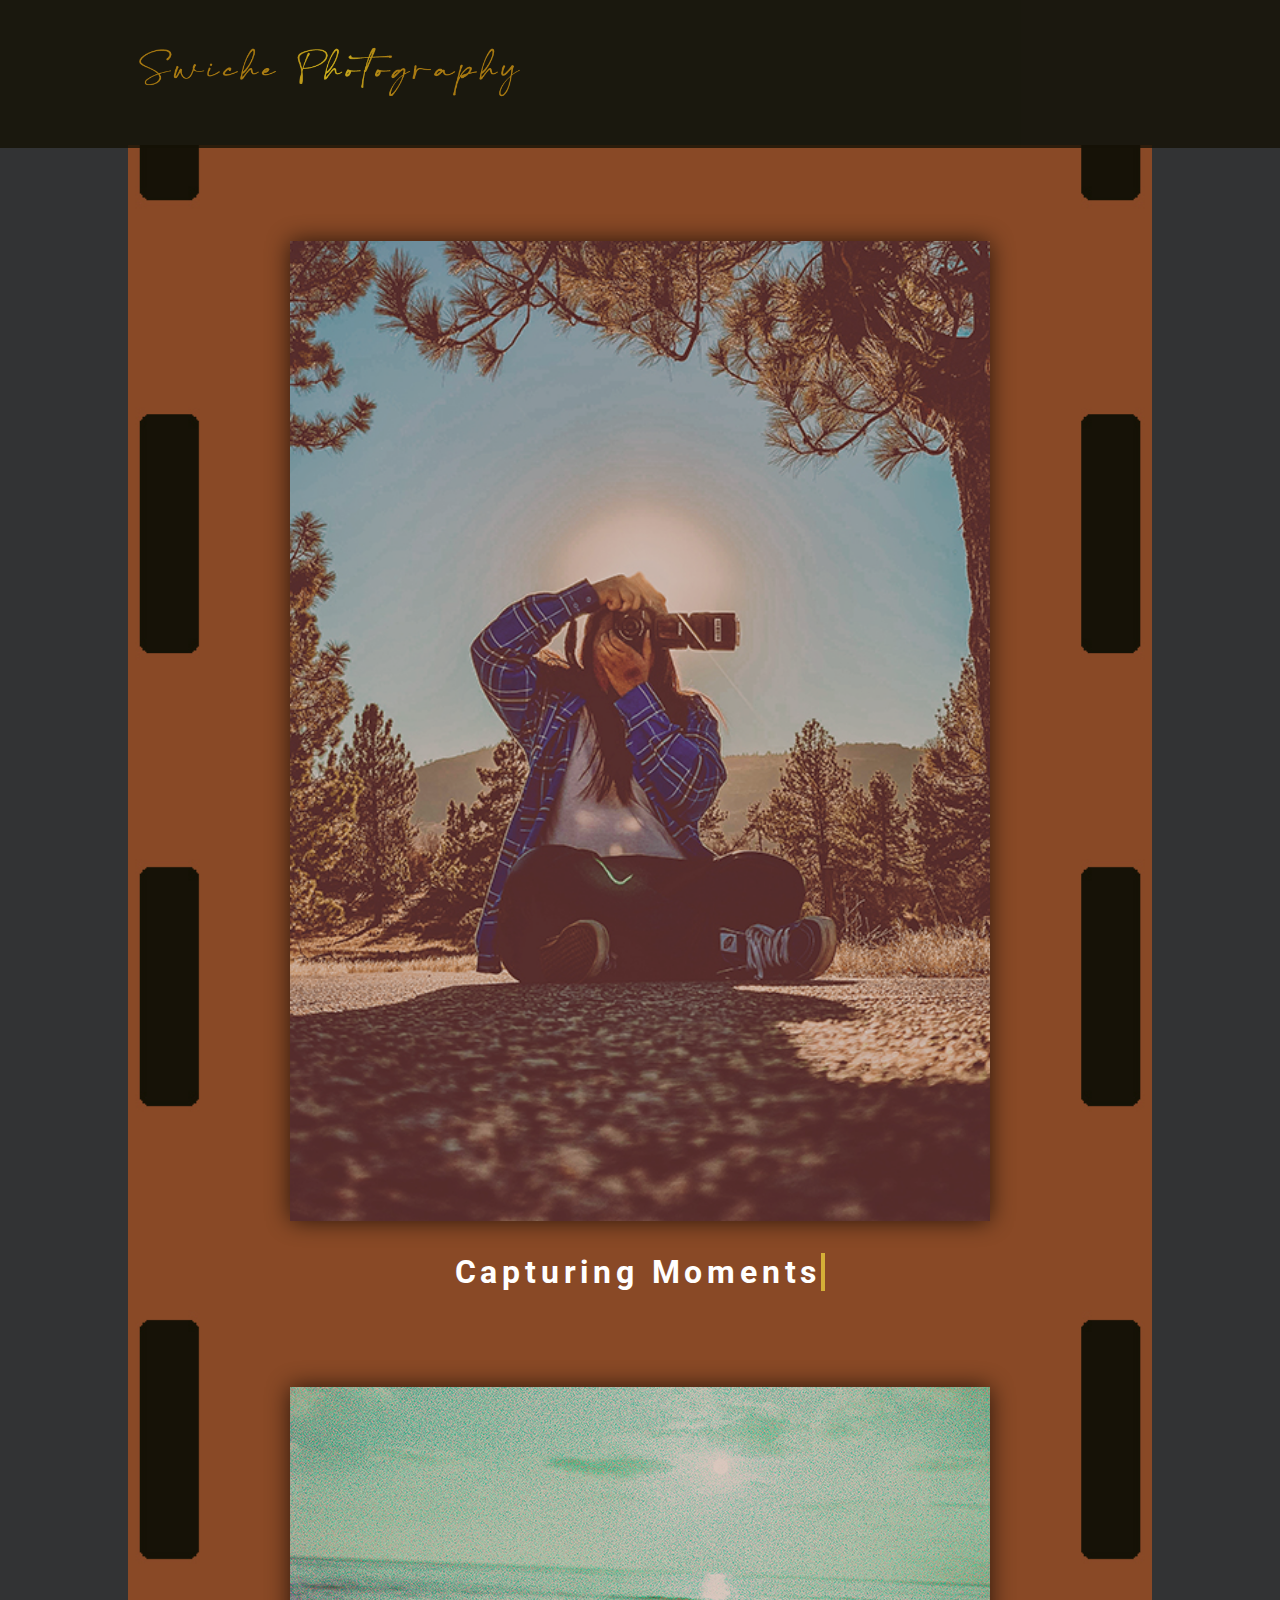
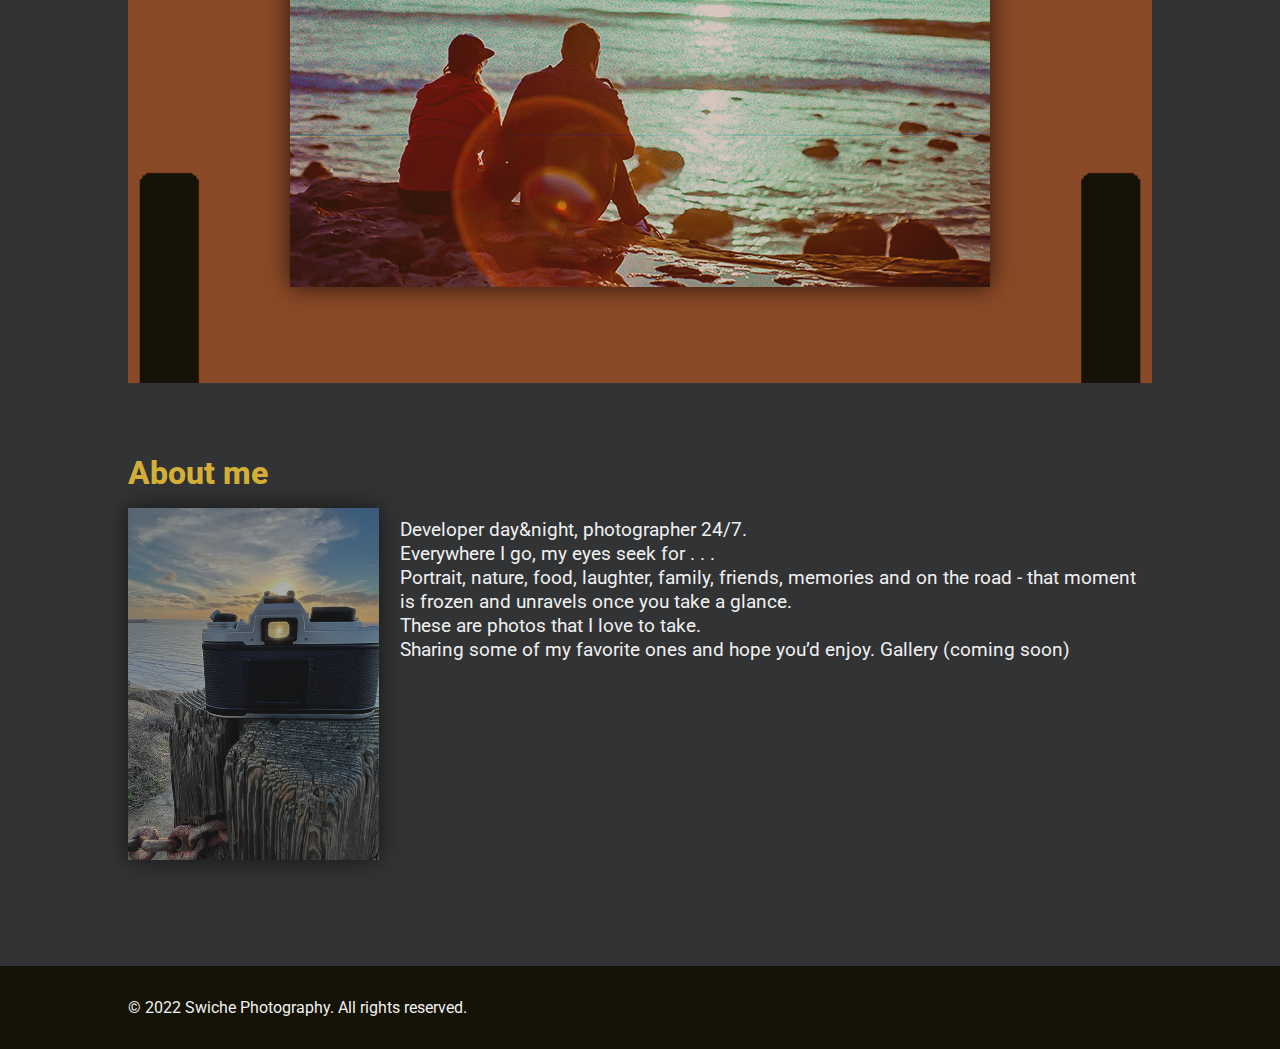
==== index.html @ 26e1f1cb "initial home page updates" ====
<!DOCTYPE html>
<html lang="en">
<head>
    <meta charset="UTF-8">
    <meta http-equiv="X-UA-Compatible" content="IE=edge">
    <meta name="viewport" content="width=device-width, initial-scale=1.0">
    <title>Swiche Photography</title>

    <!-- CSS -->
    <link rel="stylesheet" href="/assets/styles/styles.css">
    <link rel="icon"  type="image/png" href="/assets/img/favicon/favicon.ico">
    <!-- FONT CSS -->
    <link rel="preconnect" href="https://fonts.googleapis.com">
    <link rel="preconnect" href="https://fonts.gstatic.com" crossorigin>
    <link href="https://fonts.googleapis.com/css2?family=Roboto&family=Caveat+Brush" rel="stylesheet">
    <!-- <link href="https://fonts.googleapis.com/css2?family=Caveat+Brush&family=Roboto:wght@300&display=swap" rel="stylesheet"> -->
</head>
<body>
    <!-- Navigation -->
    <div id="navigation">
       <div class="container">
            <div class="logo">
                <img id="logo" src="/assets/img/logo-700-by-250.png" alt="Swiche Photography logo">
            </div>
            <!-- <div id="menu">
                <img src="/assets/img/mobile-menu.png" alt="" id="mobile-menu"> 
                <ul id="desktop-menu">
                    <li>Home</li>
                    <li>About</li>
                    <li>Gallery</li>
                    <li>Contact Me</li>
                </ul>
            </div> -->
       </div>
    </div>

    <div class="content-container">
         <!-- film vertical scroll -->
        <div class="banner-container">
            <div class="film-banner-container">
                <!-- <img src="/assets/img/film-strip-top-banner.jpg" alt=""> -->
                <div class="pic">
                    <div class="pic-col">
                        <img src="/assets/img/cherr-home.jpg" alt="">
                         <h1 class="intro-title">Capturing Moments</h1>
                    </div>
                    <div class="pic-col">
                         <img src="/assets/img/view-moments.jpg" alt="">
                    </div>
                   
                </div>
            </div>
        </div>
        <!-- content -->
        <div class="about-me">
            <div class="about-me-container">
                <div class="col">
                    <h2>About me</h2>
                    <p><img id="about-me-pic" src="/assets/img/nikon-film.jpg" alt="film"></p>
                </div>
                <div class="col">
                    <p>Developer day&night, photographer 24/7. <br>
                    Everywhere I go, my eyes seek for . . . <br>
                    Portrait, nature, food, laughter, family, friends, memories and on the road - that moment is frozen and unravels once you take a glance. <br>
                    These are photos that I love to take. <br>
                    Sharing some of my favorite ones and hope you’d enjoy. Gallery (coming soon)</p>
                </div>
                
                
            </div>
        </div>
    </div>

    <footer>
        <div>
             © 2022 Swiche Photography. All rights reserved.
        </div>
    </footer>
   
</body>
</html>
---- assets/styles/styles.css ----
:root {
  --main-bg-color: #151206;
  --gold: #d4af37;
  --brown: #894927;
}

* {
    margin: 0;   
}

body {
    background: #323334;
    color: #f0f0f0;
    font-family: 'Roboto', sans-serif;
}

#navigation {
    background: #151206;
    display: flex;
    align-items: center;
    position: fixed;
    width: 100%;
    opacity: 0.8;
}

#logo {
    max-width: 100%;
    height: 9rem;
}


.logo {
  flex: 1 1 auto;
}

#mobile-menu {
    display: none !important;
}

#menu > ul {
  display: flex;
  list-style-type: none;
  align-items: center;
  justify-content: center;
  margin: 0 1.3rem;
}

#menu > ul > li {
  margin: 0 1rem;
  display: flex;
}

.container {
    width: 80%;
    margin: 0 auto;
}

.banner-container {
  display: flex;
  justify-content: center;
  position: relative;
  top: 145px;
  z-index: -1;
}


.film-banner-container {
    background-image:  url('/assets/img/film-strip-top-banner-brown.jpg');
    min-height: 150vh;
    background-position: center;
    background-repeat: no-repeat;
    background-size: cover;
    position: relative;
    width: 80%;
    display: flex;
    justify-content: center ;
}


.pic {
  display: flex;
  margin: 2rem 0;
  flex-direction: column;
}

.pic-col {
  justify-content: center;
  display: flex;
  flex-direction: column;
  margin: 2rem 0;
}

.pic-col > img {
  margin: 2rem 0;
  opacity: 0.7;
  filter: drop-shadow(0 0 0.75rem #000);
}

.intro-title  {
  color: #fff;
  overflow: hidden; 
  border-right: .15em solid var(--gold); 
  white-space: nowrap; 
  margin: 0 auto; 
  letter-spacing: .15em; 
  animation: 
    typing 3.5s steps(30, end),
    blink-caret .5s step-end infinite;
  font-size: 2rem;
}

/* The typing effect */
@keyframes typing {
  from { width: 0 }
  to { width: 100% }
}

/* The typewriter cursor effect */
@keyframes blink-caret {
  from, to { border-color: transparent }
  50% { border-color: var(--gold) }
}

.about-me {
  display: flex;
  flex-direction: column;
  position: relative;
  top: 200px;
  /* background: var(--main-bg-color); */
  z-index: -1;
}

.about-me-container {
  margin: 0 auto;
  width:80%;
  display: flex;
  flex-direction: row;
  gap: 2%;
}
#about-me-pic {
  width: auto;
  height: 22rem;
  filter: drop-shadow(0 0 0.75rem #000);
  opacity: 0.6;
}

.col:nth-child(2) {
  margin: 5rem 0;
}

.col > h2 {
  font-weight: 800;
  color: var(--gold);
  margin: 1rem 0;
  font-size: 2rem;
}
.col > p {
  line-height: 1.5rem;
  font-size: 1.2rem;
}

footer {
  background: #151206;
  position: relative;
  top: 300px;
  padding: 2rem 0;
}
footer > div {
  display: flex;
  margin: 0 auto;
  width:80%;
}

@media only screen and (max-width:500px) {
  .about-me-container {
      flex-direction: column;
    }
}

@media only screen and (min-width:320px) and (max-width: 1024px)  {  
    /* #desktop-menu {
        display: none !important;
    }
    #mobile-menu {
        
        display: flex !important;
        width: 100%;
        height: 3rem;
    }  */
    .intro-title {
        font-size: 1.3rem;
    }

    .film-banner-container {
        background-image:  url('/assets/img/film-strip-top-banner-mobile-brown.jpg');
        width: 100%;
        min-height: 80vh;
    }


    .pic {
        display: flex;
        margin: 2rem 0;
    }

    .pic-col {
        justify-content: center;
        display: flex;
        flex-direction: column;
        margin: 0 auto;
        margin: 2rem 0;
    }

    .pic-col > img {
        width: 70%;
        height: auto;
        margin: 1rem auto;
    }

}
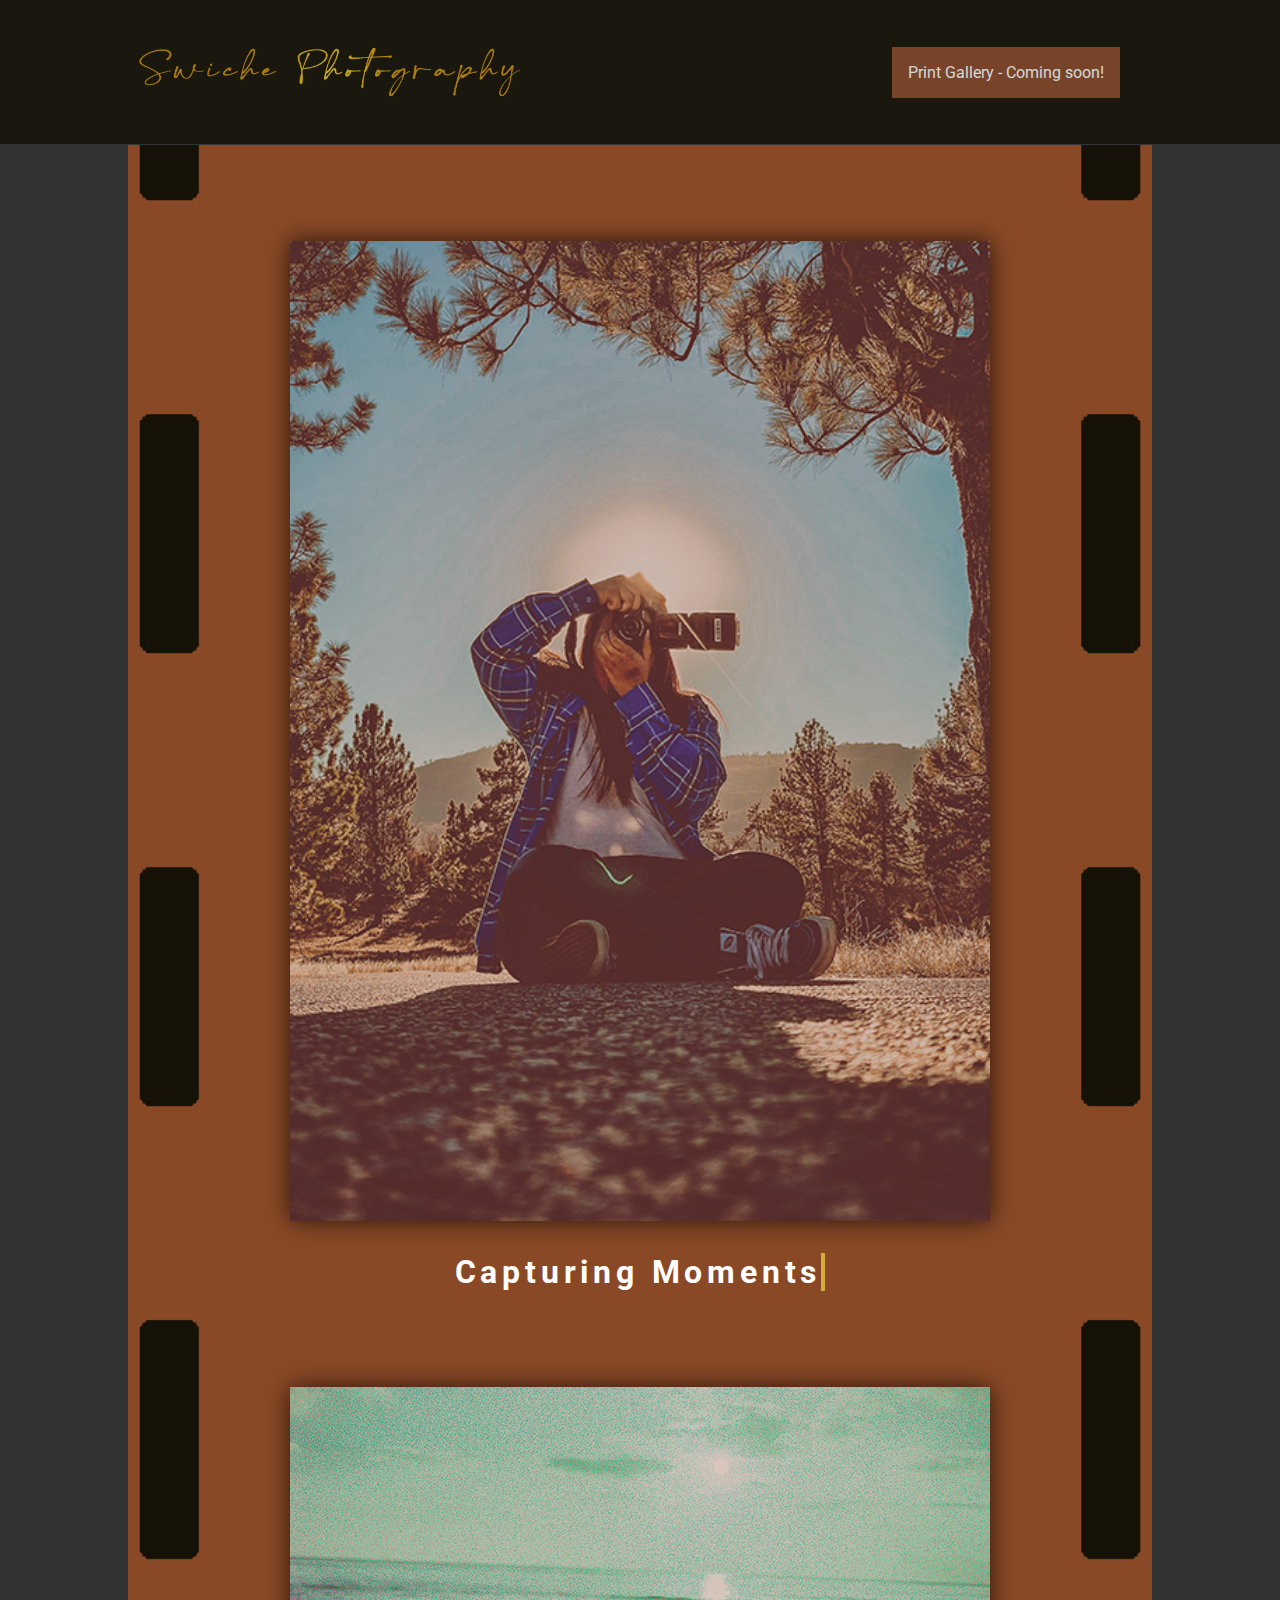
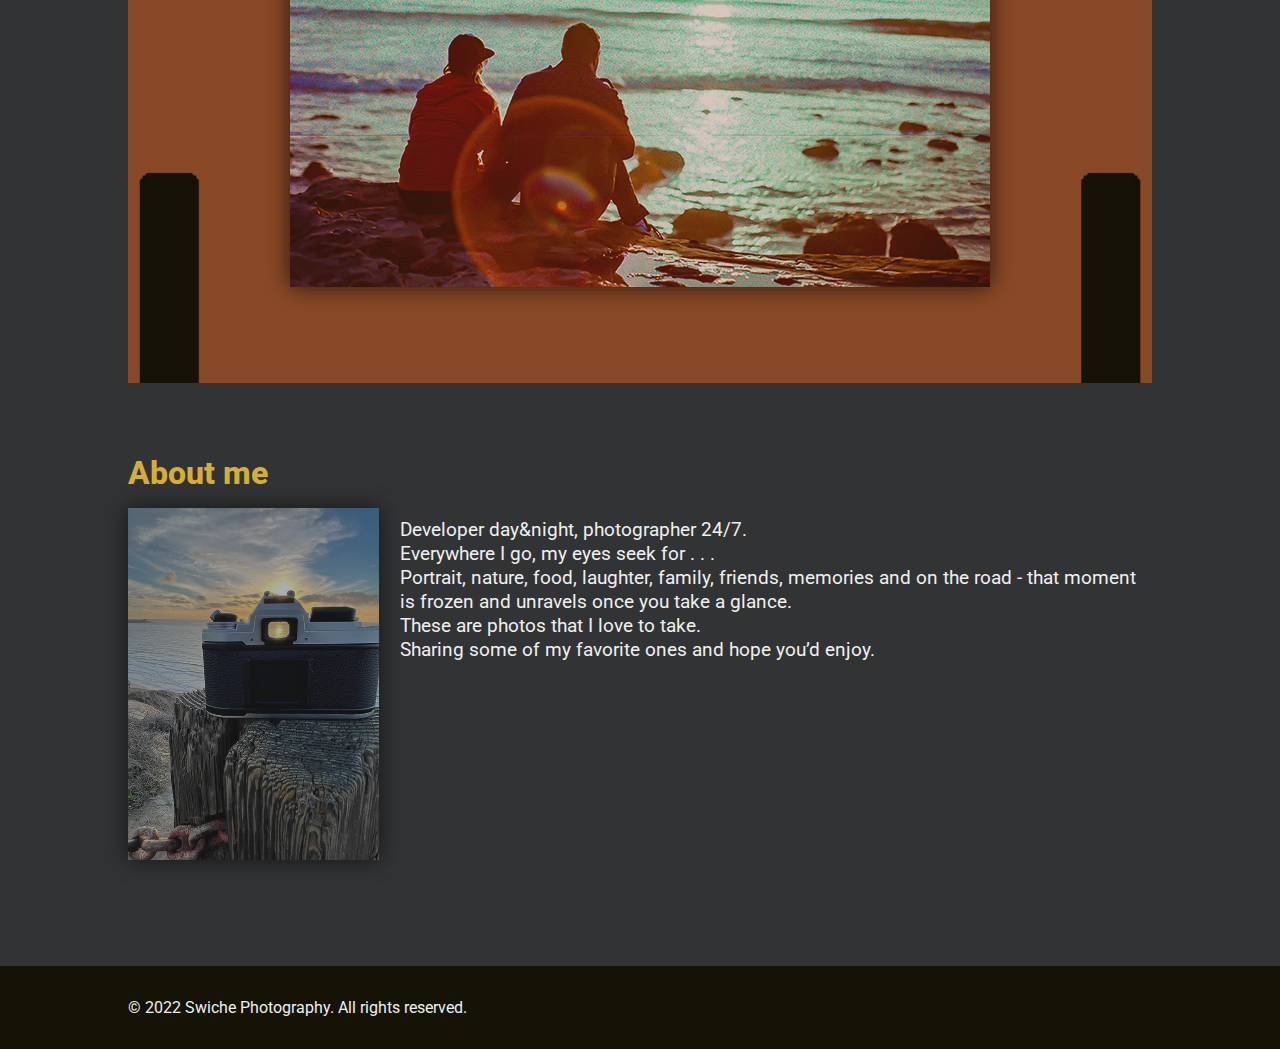
==== commit 538fd77b: "adds print gallery" ====
--- a/index.html
+++ b/index.html
@@ -22,12 +22,15 @@
             <div class="logo">
                 <img id="logo" src="/assets/img/logo-700-by-250.png" alt="Swiche Photography logo">
             </div>
+            <div class="button-container">
+                <a class="button">Print Gallery - Coming soon!</a>
+            </div>
             <!-- <div id="menu">
                 <img src="/assets/img/mobile-menu.png" alt="" id="mobile-menu"> 
                 <ul id="desktop-menu">
                     <li>Home</li>
                     <li>About</li>
-                    <li>Gallery</li>
+                    <li>Print Gallery - Coming soon!</li>
                     <li>Contact Me</li>
                 </ul>
             </div> -->
@@ -63,7 +66,7 @@
                     Everywhere I go, my eyes seek for . . . <br>
                     Portrait, nature, food, laughter, family, friends, memories and on the road - that moment is frozen and unravels once you take a glance. <br>
                     These are photos that I love to take. <br>
-                    Sharing some of my favorite ones and hope you’d enjoy. Gallery (coming soon)</p>
+                    Sharing some of my favorite ones and hope you’d enjoy.</p>
                 </div>
                 
                 
--- a/assets/styles/styles.css
+++ b/assets/styles/styles.css
@@ -12,6 +12,11 @@
     background: #323334;
     color: #f0f0f0;
     font-family: 'Roboto', sans-serif;
+}
+
+.container {
+  display: flex;
+  align-items: center;
 }
 
 #navigation {
@@ -31,6 +36,7 @@
 
 .logo {
   flex: 1 1 auto;
+  display: flex;
 }
 
 #mobile-menu {
@@ -159,6 +165,16 @@
   font-size: 1.2rem;
 }
 
+a.button {
+  background-color: var(--brown);
+  color: #fff;
+  padding: 1rem;
+}
+.button-container {
+  margin: 1rem;
+  padding: 1rem;
+}
+
 footer {
   background: #151206;
   position: relative;
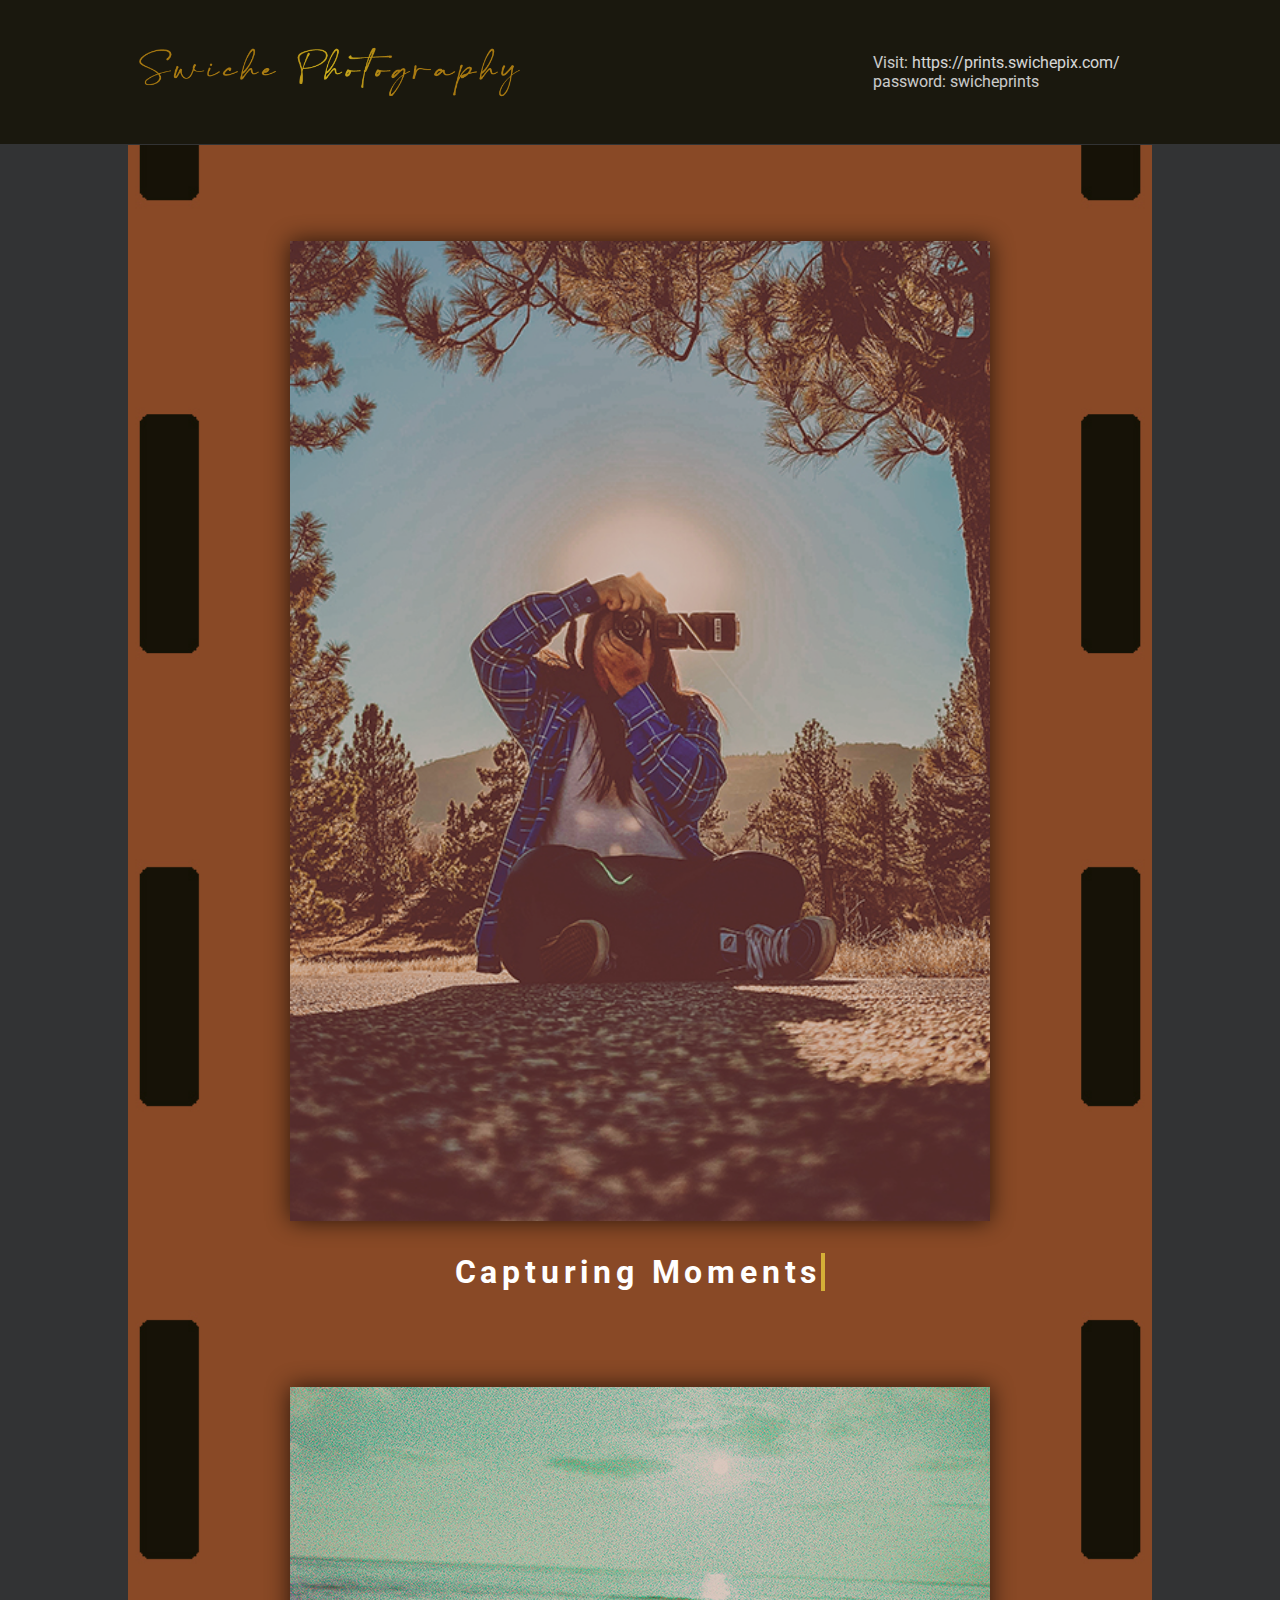
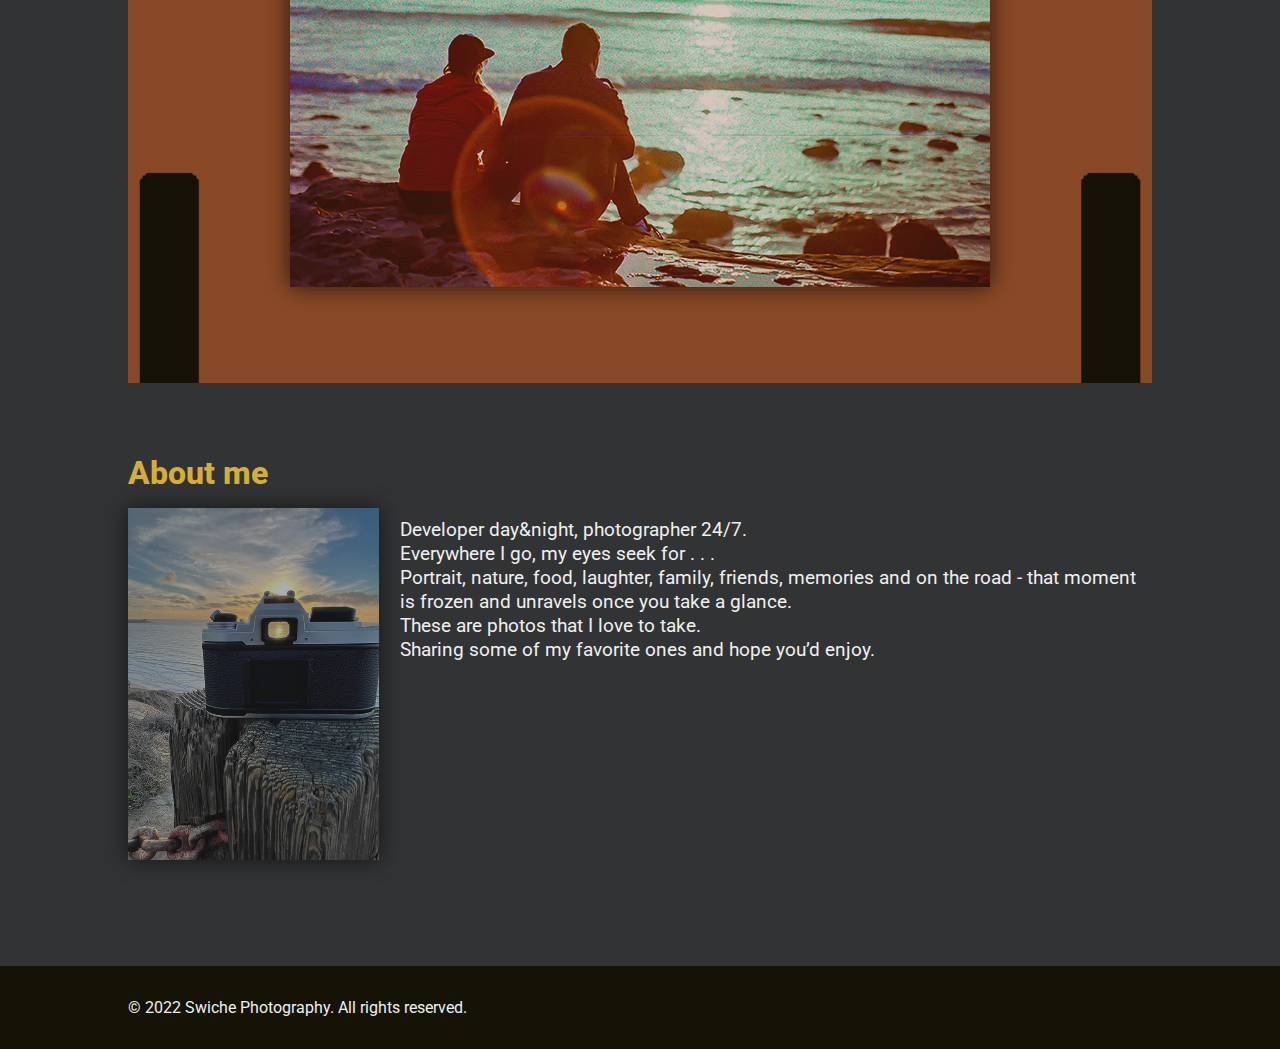
==== commit 624e4867: "adds print gallery link" ====
--- a/index.html
+++ b/index.html
@@ -23,7 +23,9 @@
                 <img id="logo" src="/assets/img/logo-700-by-250.png" alt="Swiche Photography logo">
             </div>
             <div class="button-container">
-                <a class="button">Print Gallery - Coming soon!</a>
+                <!-- <p><a class="button" href="https://prints.swichepix.com/" target="_blank" style="text-decoration: none;">Click here</a></p> -->
+                <p>Visit: <a href="https://prints.swichepix.com/" target="_blank" style="color: #fff;"> https://prints.swichepix.com/ </a> <br>
+                    password: swicheprints</p>
             </div>
             <!-- <div id="menu">
                 <img src="/assets/img/mobile-menu.png" alt="" id="mobile-menu"> 
--- a/assets/styles/styles.css
+++ b/assets/styles/styles.css
@@ -14,9 +14,21 @@
     font-family: 'Roboto', sans-serif;
 }
 
+a:link { text-decoration: none; }
+
+
+a:visited { text-decoration: none; }
+
+
+a:hover { text-decoration: none; }
+
+
+a:active { text-decoration: none; }
+
 .container {
   display: flex;
   align-items: center;
+  flex-wrap: wrap;
 }
 
 #navigation {
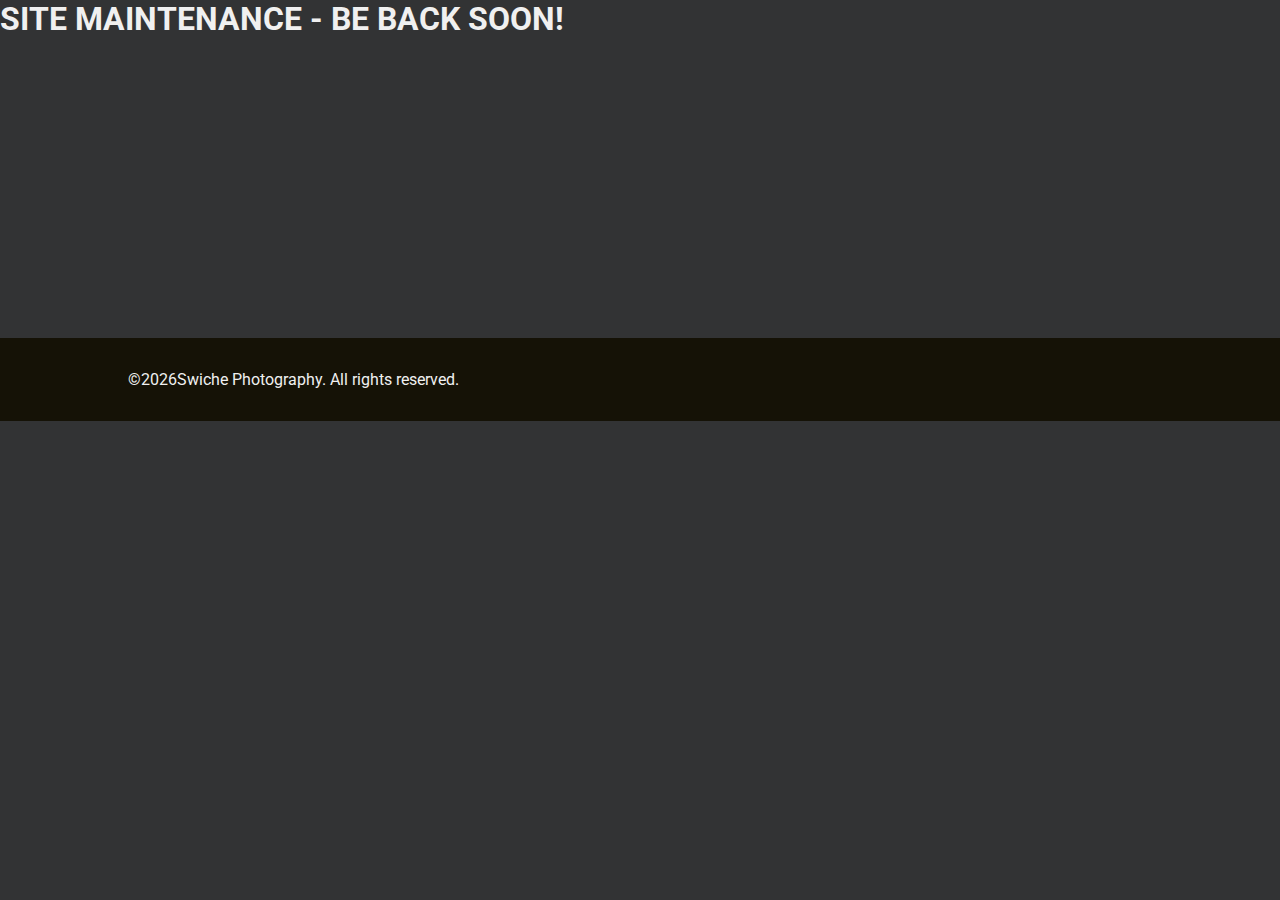
==== commit 9c85f300: "maintenance note" ====
--- a/index.html
+++ b/index.html
@@ -8,79 +8,25 @@
 
     <!-- CSS -->
     <link rel="stylesheet" href="/assets/styles/styles.css">
+ 
     <link rel="icon"  type="image/png" href="/assets/img/favicon/favicon.ico">
     <!-- FONT CSS -->
     <link rel="preconnect" href="https://fonts.googleapis.com">
     <link rel="preconnect" href="https://fonts.gstatic.com" crossorigin>
     <link href="https://fonts.googleapis.com/css2?family=Roboto&family=Caveat+Brush" rel="stylesheet">
-    <!-- <link href="https://fonts.googleapis.com/css2?family=Caveat+Brush&family=Roboto:wght@300&display=swap" rel="stylesheet"> -->
 </head>
 <body>
     <!-- Navigation -->
-    <div id="navigation">
-       <div class="container">
-            <div class="logo">
-                <img id="logo" src="/assets/img/logo-700-by-250.png" alt="Swiche Photography logo">
-            </div>
-            <div class="button-container">
-                <!-- <p><a class="button" href="https://prints.swichepix.com/" target="_blank" style="text-decoration: none;">Click here</a></p> -->
-                <p>Visit: <a href="https://prints.swichepix.com/" target="_blank" style="color: #fff;"> https://prints.swichepix.com/ </a> <br>
-                    password: swicheprints</p>
-            </div>
-            <!-- <div id="menu">
-                <img src="/assets/img/mobile-menu.png" alt="" id="mobile-menu"> 
-                <ul id="desktop-menu">
-                    <li>Home</li>
-                    <li>About</li>
-                    <li>Print Gallery - Coming soon!</li>
-                    <li>Contact Me</li>
-                </ul>
-            </div> -->
-       </div>
-    </div>
-
-    <div class="content-container">
-         <!-- film vertical scroll -->
-        <div class="banner-container">
-            <div class="film-banner-container">
-                <!-- <img src="/assets/img/film-strip-top-banner.jpg" alt=""> -->
-                <div class="pic">
-                    <div class="pic-col">
-                        <img src="/assets/img/cherr-home.jpg" alt="">
-                         <h1 class="intro-title">Capturing Moments</h1>
-                    </div>
-                    <div class="pic-col">
-                         <img src="/assets/img/view-moments.jpg" alt="">
-                    </div>
-                   
-                </div>
-            </div>
-        </div>
-        <!-- content -->
-        <div class="about-me">
-            <div class="about-me-container">
-                <div class="col">
-                    <h2>About me</h2>
-                    <p><img id="about-me-pic" src="/assets/img/nikon-film.jpg" alt="film"></p>
-                </div>
-                <div class="col">
-                    <p>Developer day&night, photographer 24/7. <br>
-                    Everywhere I go, my eyes seek for . . . <br>
-                    Portrait, nature, food, laughter, family, friends, memories and on the road - that moment is frozen and unravels once you take a glance. <br>
-                    These are photos that I love to take. <br>
-                    Sharing some of my favorite ones and hope you’d enjoy.</p>
-                </div>
-                
-                
-            </div>
-        </div>
-    </div>
+    <h1>SITE MAINTENANCE - BE BACK SOON!</h1>
 
     <footer>
         <div>
-             © 2022 Swiche Photography. All rights reserved.
+             © <span id="copyright">  </span> Swiche Photography. All rights reserved.
         </div>
     </footer>
-   
+   <script>
+    var copyrightDate = new Date().getFullYear() + ' ';
+     document.getElementById('copyright').innerHTML = copyrightDate;
+   </script>
 </body>
 </html>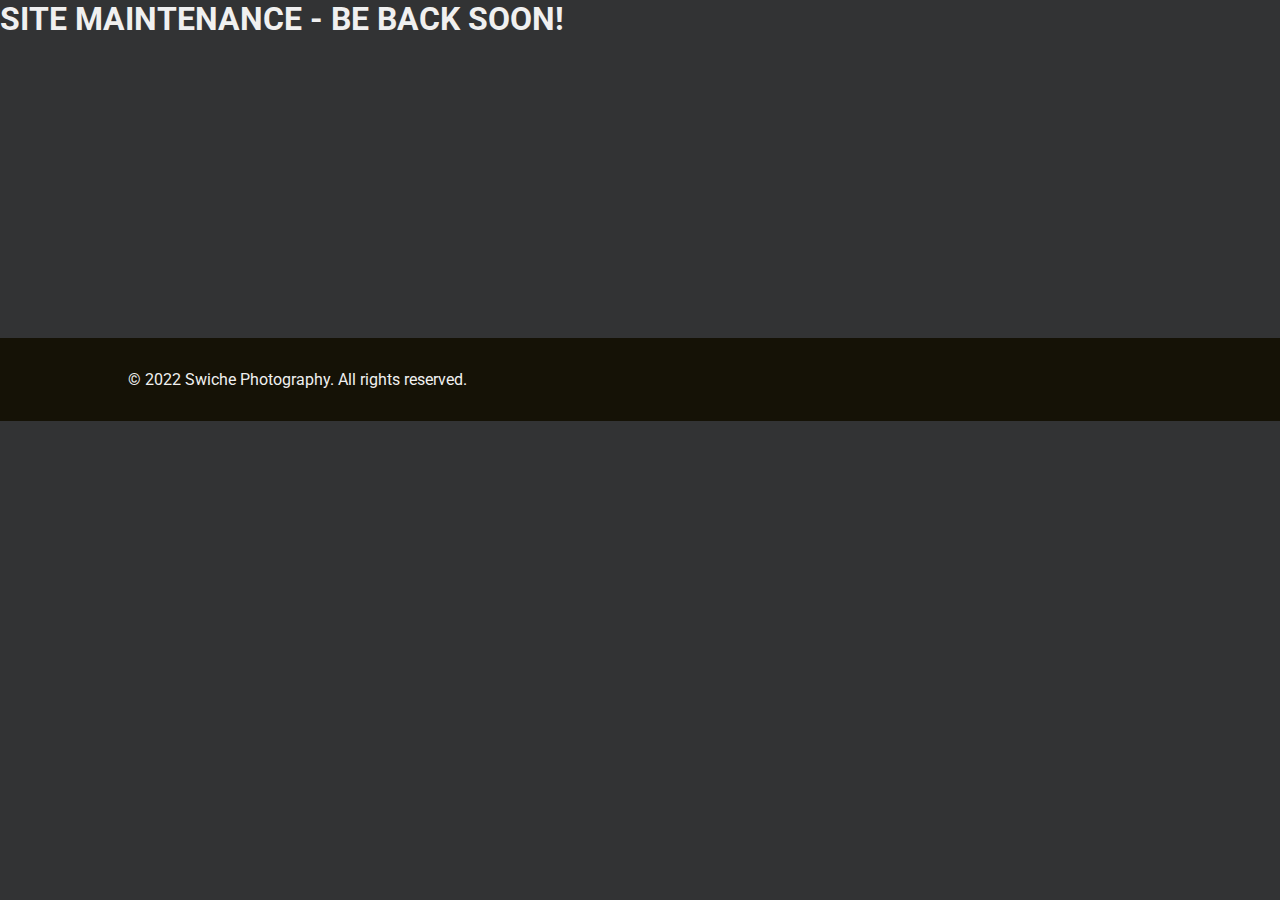
==== commit 93d6f3e7: "mainteance note" ====
--- a/index.html
+++ b/index.html
@@ -8,25 +8,21 @@
 
     <!-- CSS -->
     <link rel="stylesheet" href="/assets/styles/styles.css">
- 
     <link rel="icon"  type="image/png" href="/assets/img/favicon/favicon.ico">
     <!-- FONT CSS -->
     <link rel="preconnect" href="https://fonts.googleapis.com">
     <link rel="preconnect" href="https://fonts.gstatic.com" crossorigin>
     <link href="https://fonts.googleapis.com/css2?family=Roboto&family=Caveat+Brush" rel="stylesheet">
+    <!-- <link href="https://fonts.googleapis.com/css2?family=Caveat+Brush&family=Roboto:wght@300&display=swap" rel="stylesheet"> -->
 </head>
 <body>
     <!-- Navigation -->
     <h1>SITE MAINTENANCE - BE BACK SOON!</h1>
-
     <footer>
         <div>
-             © <span id="copyright">  </span> Swiche Photography. All rights reserved.
+             © 2022 Swiche Photography. All rights reserved.
         </div>
     </footer>
-   <script>
-    var copyrightDate = new Date().getFullYear() + ' ';
-     document.getElementById('copyright').innerHTML = copyrightDate;
-   </script>
+   
 </body>
 </html>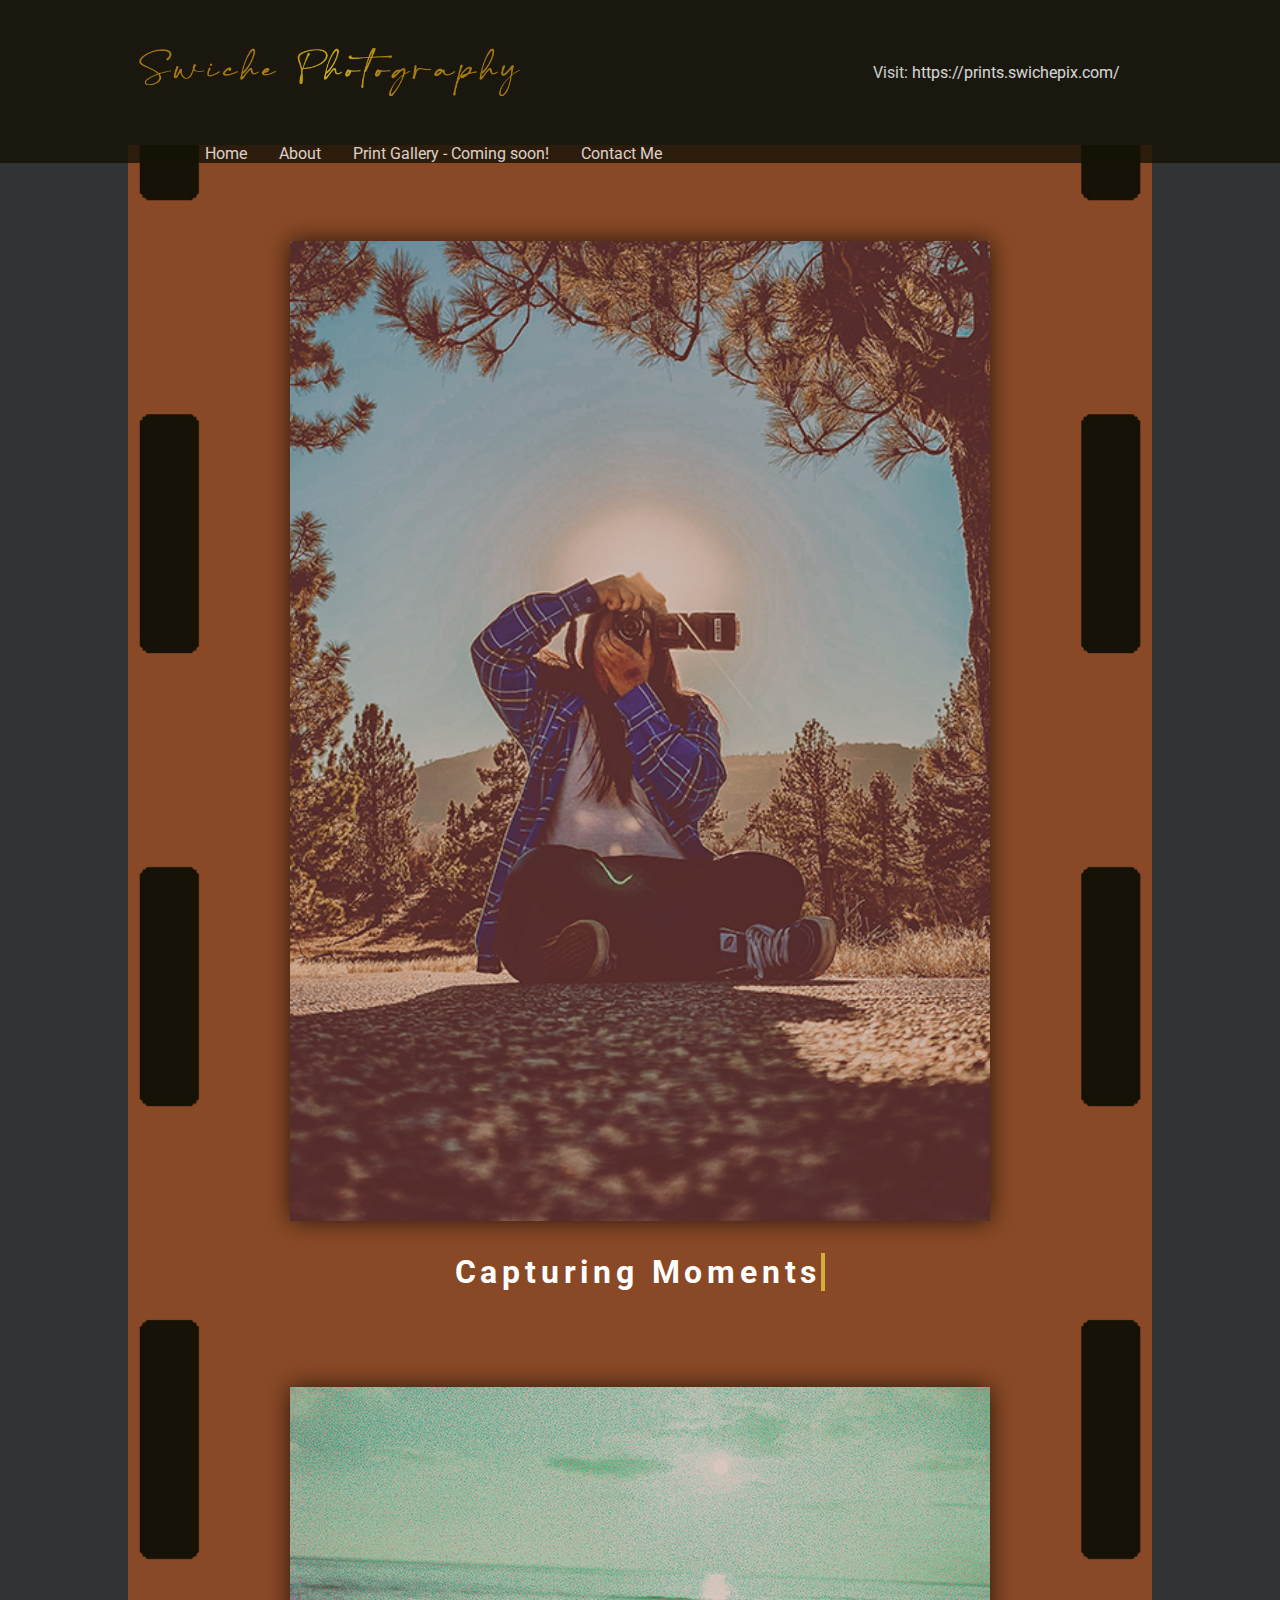
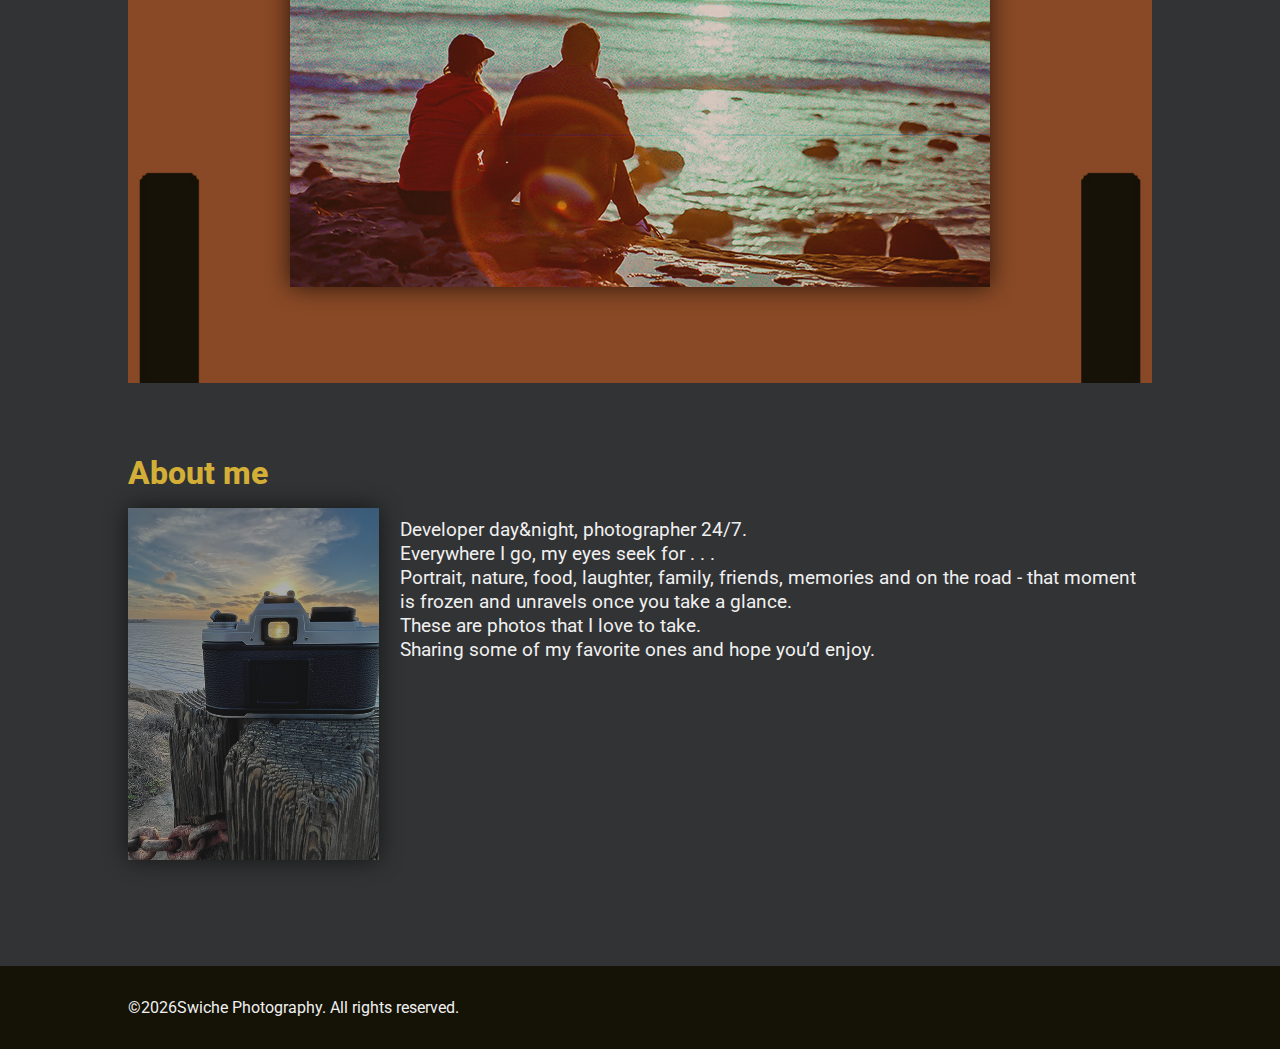
==== commit 1a78314a: "revert changes to main branch" ====
--- a/index.html
+++ b/index.html
@@ -8,21 +8,81 @@
 
     <!-- CSS -->
     <link rel="stylesheet" href="/assets/styles/styles.css">
+ 
     <link rel="icon"  type="image/png" href="/assets/img/favicon/favicon.ico">
     <!-- FONT CSS -->
     <link rel="preconnect" href="https://fonts.googleapis.com">
     <link rel="preconnect" href="https://fonts.gstatic.com" crossorigin>
     <link href="https://fonts.googleapis.com/css2?family=Roboto&family=Caveat+Brush" rel="stylesheet">
-    <!-- <link href="https://fonts.googleapis.com/css2?family=Caveat+Brush&family=Roboto:wght@300&display=swap" rel="stylesheet"> -->
 </head>
 <body>
     <!-- Navigation -->
-    <h1>SITE MAINTENANCE - BE BACK SOON!</h1>
+    <div id="navigation">
+       <div class="container">
+            <div class="logo">
+                <img id="logo" src="/assets/img/logo-700-by-250.png" alt="Swiche Photography logo">
+            </div>
+            <div class="button-container">
+                <!-- <p><a class="button" href="https://prints.swichepix.com/" target="_blank" style="text-decoration: none;">Click here</a></p> -->
+                <p>Visit: <a href="https://prints.swichepix.com/" target="_blank" style="color: #fff;"> https://prints.swichepix.com/ </a> </p>
+            </div>
+            <div id="menu">
+                <img src="/assets/img/mobile-menu.png" alt="" id="mobile-menu"> 
+                <ul id="desktop-menu">
+                    <li>Home</li>
+                    <li>About</li>
+                    <li>Print Gallery - Coming soon!</li>
+                    <li>Contact Me</li>
+                </ul>
+            </div>
+       </div>
+    </div>
+
+    <div class="content-container">
+         <!-- film vertical scroll -->
+        <div class="banner-container">
+            <div class="film-banner-container">
+                <!-- <img src="/assets/img/film-strip-top-banner.jpg" alt=""> -->
+                <div class="pic">
+                    <div class="pic-col">
+                        <img src="/assets/img/cherr-home.jpg" alt="">
+                         <h1 class="intro-title">Capturing Moments</h1>
+                    </div>
+                    <div class="pic-col">
+                         <img src="/assets/img/view-moments.jpg" alt="">
+                    </div>
+                   
+                </div>
+            </div>
+        </div>
+        <!-- content -->
+        <div class="about-me">
+            <div class="about-me-container">
+                <div class="col">
+                    <h2>About me</h2>
+                    <p><img id="about-me-pic" src="/assets/img/nikon-film.jpg" alt="film"></p>
+                </div>
+                <div class="col">
+                    <p>Developer day&night, photographer 24/7. <br>
+                    Everywhere I go, my eyes seek for . . . <br>
+                    Portrait, nature, food, laughter, family, friends, memories and on the road - that moment is frozen and unravels once you take a glance. <br>
+                    These are photos that I love to take. <br>
+                    Sharing some of my favorite ones and hope you’d enjoy.</p>
+                </div>
+                
+                
+            </div>
+        </div>
+    </div>
+
     <footer>
         <div>
-             © 2022 Swiche Photography. All rights reserved.
+             © <span id="copyright">  </span> Swiche Photography. All rights reserved.
         </div>
     </footer>
-   
+   <script>
+    var copyrightDate = new Date().getFullYear() + ' ';
+     document.getElementById('copyright').innerHTML = copyrightDate;
+   </script>
 </body>
 </html>